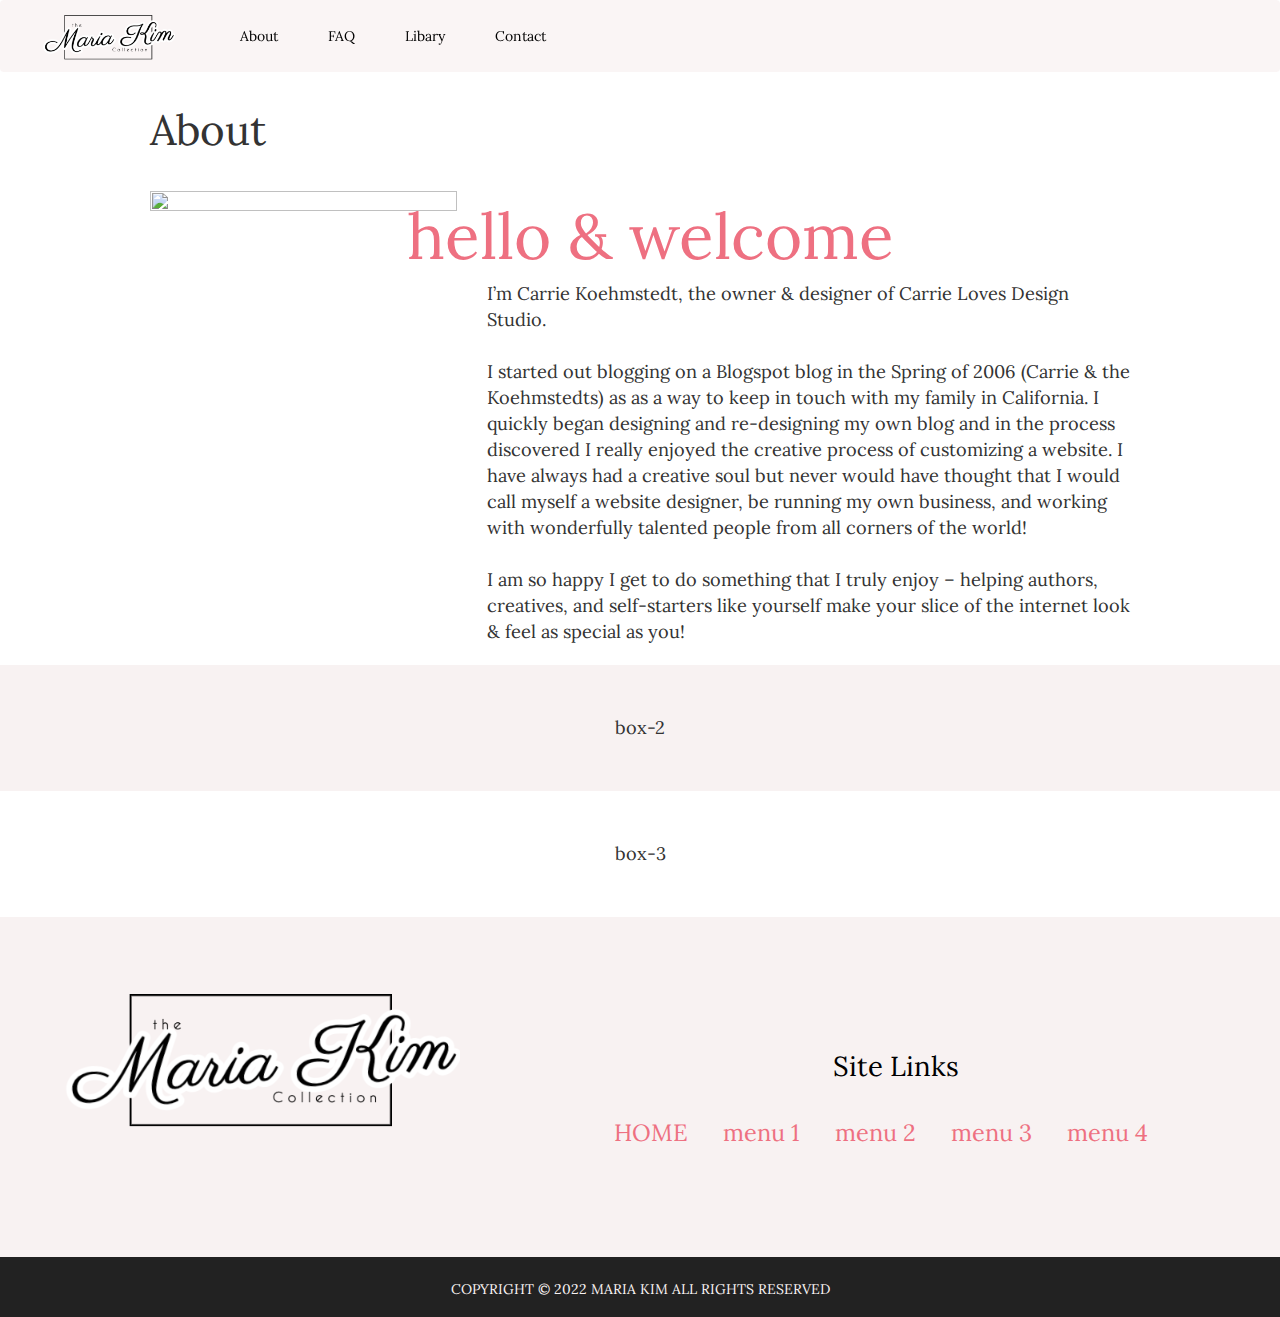
==== about.html @ f9d5ee25 "25 feb" ====
<!DOCTYPE html>
<html lang="en">
 <head>
   <link rel="stylesheet" href="style.css" />
   <meta charset="UTF-8" />
   <meta http-equiv="X-UA-Compatible" content="IE=edge" />
   <meta name="viewport" content="width=device-width, initial-scale=1.0" />
   <script
     type="module"
     src="https://unpkg.com/ionicons@5.5.2/dist/ionicons/ionicons.esm.js"
   ></script>
   <script
     nomodule
     src="https://unpkg.com/ionicons@5.5.2/dist/ionicons/ionicons.js"
   ></script>
   <link rel="preconnect" href="https://fonts.googleapis.com" />
   <link rel="preconnect" href="https://fonts.gstatic.com" crossorigin />
   <link
     href="https://fonts.googleapis.com/css2?family=Lora&family=Sacramento&family=Architects+Daughter&display=swap"
     rel="stylesheet"
   />
   <link
     rel="stylesheet"
     href="https://maxcdn.bootstrapcdn.com/bootstrap/3.4.1/css/bootstrap.min.css"
   />
   <script src="https://ajax.googleapis.com/ajax/libs/jquery/3.5.1/jquery.min.js"></script>
   <script src="https://maxcdn.bootstrapcdn.com/bootstrap/3.4.1/js/bootstrap.min.js"></script>
   <title>Document</title>
 </head>
 <body>
   <!-- Navigation Bar -->
   <nav class="nav">
     <ul class="navbar">
       <a href="index.html">
         <!-- span : div랑 같은 역할, 한줄에 적용(inline) -->
         <span class="logo">
           <img src="images/mariaKim.png" />
         </span>
       </a>
       <li class="nav-item"><a href="about.html">About</a></li>
       <li class="nav-item"><a href="faq.html">FAQ</a></li>
       <li class="nav-item"><a href="">Libary</a></li>
       <li class="nav-item"><a href="contact.html">Contact</a></li>
       <ul class="nav-icons">
         <li>
           <a href="https://www.facebook.com/" target="_blank"
             ><ion-icon name="logo-facebook"></ion-icon
           ></a>
         </li>
         <li>
           <a href="https://www.instagram.com/?hl=ko" target="_blank"
             ><ion-icon name="logo-instagram"></ion-icon
           ></a>
         </li>
         <li>
           <a href="https://twitter.com/explore" target="_blank"
             ><ion-icon name="logo-twitter"></ion-icon
           ></a>
         </li>
       </ul>
     </ul>
   </nav>
   <div class="contents">
     <div class="page-title">About</div>
     <div class="box-1">
         <div class="row">
             <div class="col-md-4">
                 <img src="https://www.carrieloves.com/wp-content/uploads/2021/05/carrie-loves-about-2021-web-1.jpg" class="profile-img"/>
             </div>
             <div class="col-md-8">
                 <div class="box-1-title">hello & welcome</div>
                 I’m Carrie Koehmstedt, the owner & designer of Carrie Loves Design Studio.
                 <br>
                 <br>
                 I started out blogging on a Blogspot blog in the Spring of 2006 (Carrie & the Koehmstedts) as as a way to keep in touch with my family in California. I quickly began designing and re-designing my own blog and in the process discovered I really enjoyed the creative process of customizing a website. I have always had a creative soul but never would have thought that I would call myself a website designer, be running my own business, and working with wonderfully talented people from all corners of the world!
                 <br>
                 <br>
                 I am so happy I get to do something that I truly enjoy – helping authors, creatives, and self-starters like yourself make your slice of the internet look & feel as special as you!             </div>
         </div>
     </div>
     <div class="box-2">box-2</div>
     <div class="box-3">box-3</div>
   </div>
   <footer>
     <div class="footer">
       <div class="footer-top">
         <div class="footer-box-left">
           <img src="images/mariaKim.png" />
         </div>
         <div class="footer-box-right">
           <div class="footer-box-subtitle">
             <div>Site Links</div>
             <a href="">HOME</a>
             <a href="">menu 1</a>
             <a href="">menu 2</a>
             <a href="">menu 3</a>
             <a href="">menu 4</a>
           </div>
         </div>
       </div>
       <div class="footer-bottom">
         <div>COPYRIGHT © 2022 MARIA KIM ALL RIGHTS RESERVED</div>
       </div>
     </div>
   </footer>
 </body>
</html>
---- style.css ----
body {
    margin: 0;
    font-family: "Lora", serif !important; /* 여러 css가 겹쳤을 때, 마지막에 적용하기 위한 역할 */
}

.nav {
    position: fixed; /* 스크롤을 내려도 navbar  상단에 고정 */
    width: 100%;
    top: 0;
    left: 0;
    /*겹친 요소*/
    z-index: 1;
}

.navbar {
    list-style: none;
    background-color: #f8f2f2bb;
    /* 00-ff */
    flex-direction: row;
    display: flex;
    margin: 0;
}

.nav-item{
    /* 상화좌우 여백 (padding-top 상 여백)*/
    padding: 25px;
}

.nav-item a {
    /* nav-item 클래스 아래의 a 요소 */
    text-decoration: none;
    color: black;
}

.nav-item a:hover {
    text-decoration: none;
    color: #ee7081;
}

.logo {
    display: flex;
    height: 50px;
    margin: 10px 40px 10px 0px; /* 위, 오른쪽, 아래, 왼쪽 */
}

.logo img {
    /* 일정한 사이즈 span(.logo) 안에 이미지 잘리지 않고 넣기 */
    width: 100%;
    height: 100%;
    object-fit: cover;
}

.nav-icons {
    list-style: none;
    right: 0;
    position: absolute;
    padding-top: 25px;
    padding-right: 21px;
}

.nav-icons li {
    float: left; /* 가로(수평 배열 */
    padding-right: 25px;
}

.nav-icons li:hover {
    /* 마우스를 올려놨을 때 */
    font-size: 1.2em;
}

.nav-icons li a {
    text-decoration: none;
    color: black;
}

.footer {
    bottom: 0;
    width: 100;
    height: 400px;
}

.footer-top {
    background-color: #f8f2f2;
    height: 85%;
}

.footer-box-left {
    width: 40%;
    height: 100%;
    float: left;
}

.footer-box-left img{
    width: 400px;
    margin-top: 65px;
    margin-left: 60px;
}

.footer-box-right {
    width: 60%;
    height: 100%;
    float: right;
    text-align: center;
}

.footer-box-subtitle {
    padding-top: 130px;
}

.footer-box-right div {
    color: black;
    font-size: 1.4em;
    padding-bottom: 30px;
}

.footer-box-right a {
    color: #ee7081;
    font-size: 1.2em;
    text-decoration: none; /* a 링크 밑줄 없애기 */
    padding-right: 30px;
}

.footer-box-right a:hover {
    color: #eb3d54;
}

.footer-bottom {
    background-color: #222222;
    height: 15%;
    color: #f8f2f2;
    text-align: center;
}

.footer-bottom div {
    padding-top: 22px;
}

.contents {
    min-height: 800px;
    margin-top: 70px;
    text-align: center;
}

.main-banner {
    width: 100%;
    height: 500px;
    background: url(images/main.jpg) no-repeat 50% 50% / cover;
    text-align: center;
    padding-top: 300px;
}

.main-banner b {
    font-size: 3em;
    font-family: "Sacramento", cursive !important;
}

.main-banner p {
    font-size: 1.5em;
    font-family: "Architects Daughter", cursive !important;
}

.first-box {
    height: 600px;
    background-color: #f8f2f2;
}

.second-box {
    height: 600px;
}

/* about.html */
.page-title {
    font-size: 3em;
    padding: 30px 150px;
    text-align: left;
}

.box-1 {
    padding: 0px 150px 20px 150px;
    text-align: left;
    font-size: 1.3em;
}

.profile-img{
    /* 일정한 크기의 div안에 이미지 잘리면서 복차게 */
    width: 100%;
    height: 100%;
    object-fit: cover;
}

.box-1-title {
    color: #ee7081;
    font-size: 3.5em;
    /*그림 텍스트가 곂쳐지게*/
    margin-left: -80px;
}

.box-2 {
    background-color: #f8f2f2;
    padding: 50px 150px;
    font-size: 1.3em;
}

.box-3 {
    padding: 50px 150px;
    font-size: 1.3em;
}
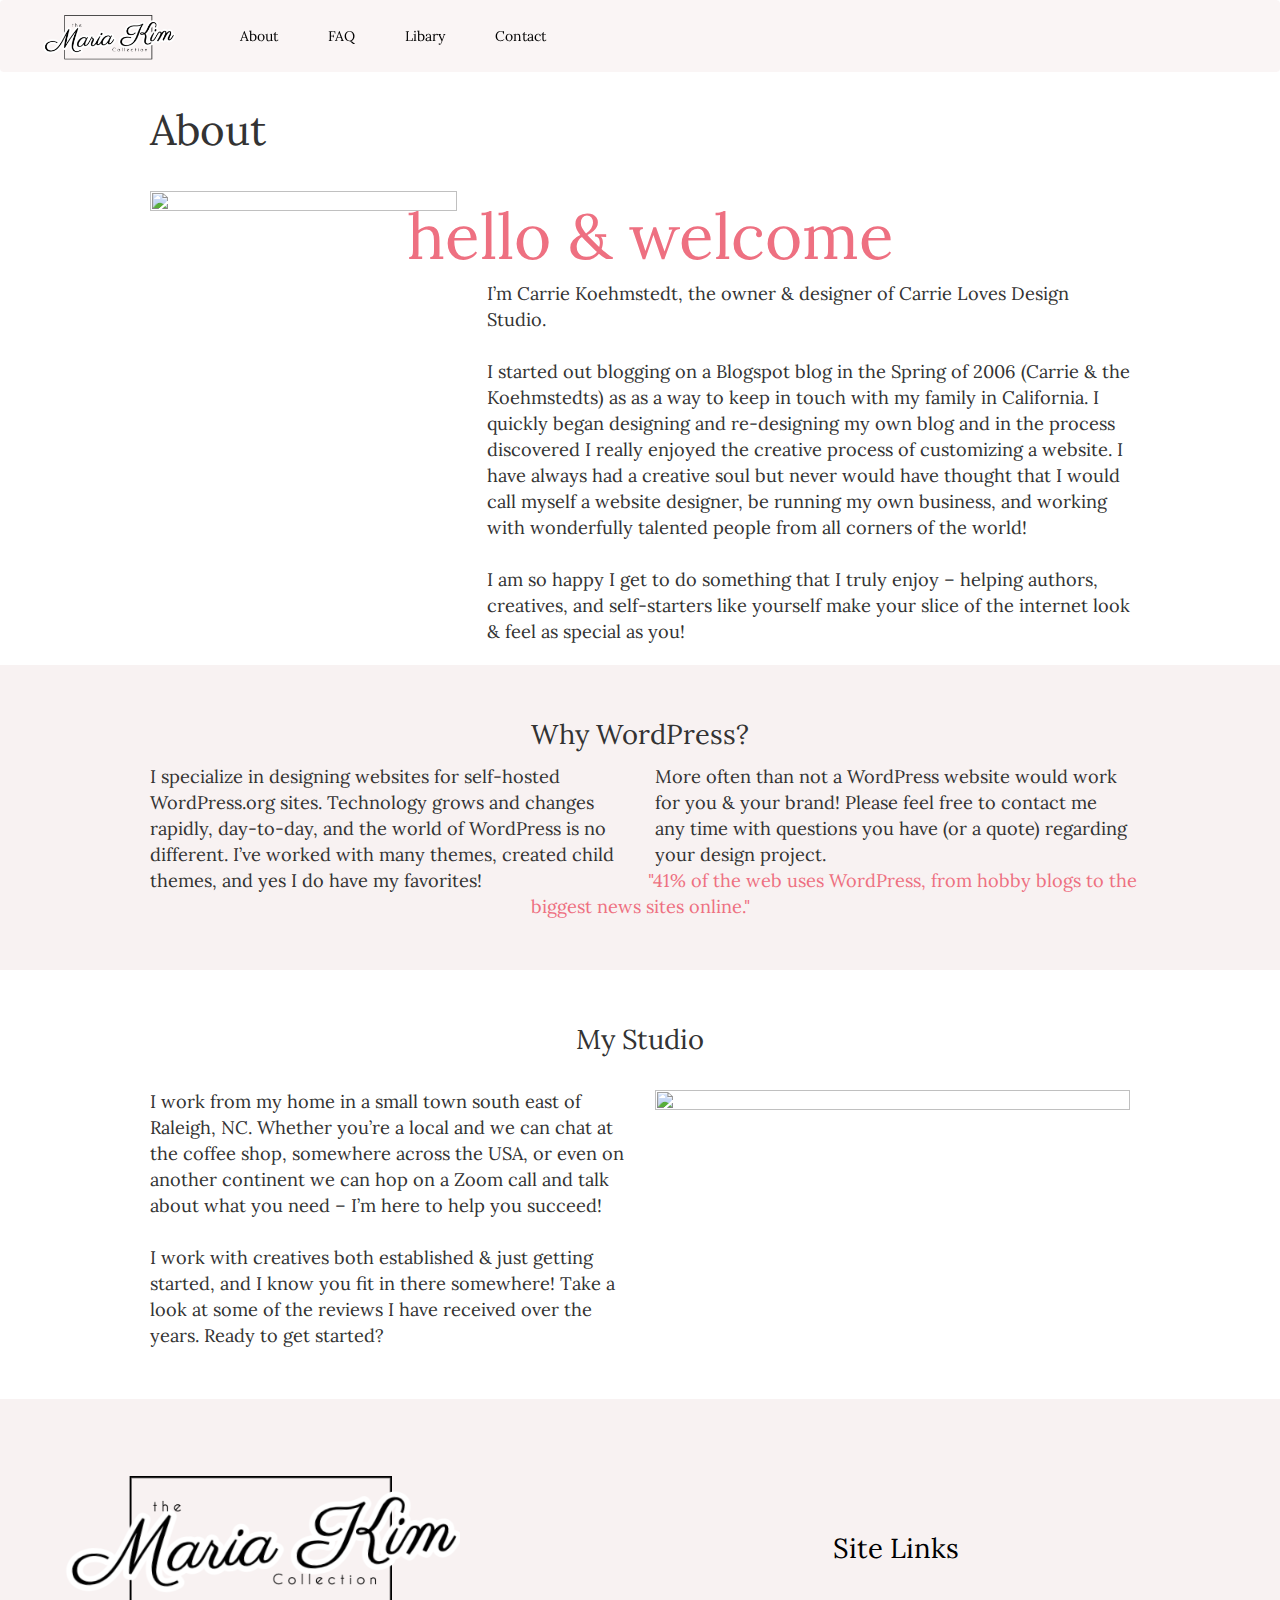
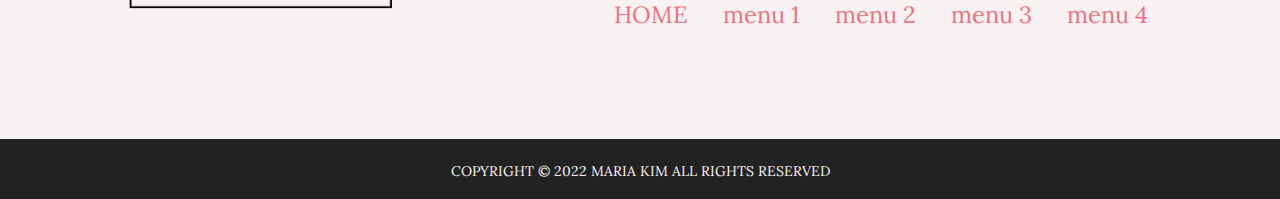
==== commit 2d6f52da: "Add FAQ layout" ====
--- a/about.html
+++ b/about.html
@@ -78,8 +78,28 @@
                  I am so happy I get to do something that I truly enjoy – helping authors, creatives, and self-starters like yourself make your slice of the internet look & feel as special as you!             </div>
          </div>
      </div>
-     <div class="box-2">box-2</div>
-     <div class="box-3">box-3</div>
+     <div class="box-2">
+       <div class="box-2-subtitle">Why WordPress?</div>
+       <div class="row">
+         <div class="col-md-6">I specialize in designing websites for self-hosted WordPress.org sites. Technology grows and changes rapidly, day-to-day, and the world of WordPress is no different. I’ve worked with many themes, created child themes, and yes I do have my favorites!        </div>
+         <div class="col-md-6">More often than not a WordPress website would work for you & your brand!  Please feel free to contact me any time with questions you have (or a quote) regarding your design project.</div>
+         <div class="box-2-bottom">"41% of the web uses WordPress, from hobby blogs to the biggest news sites online."</div>
+        </div>
+     </div>
+     <div class="box-3">
+       <div class="box-3-subtitle">My Studio</div>
+       <div class="row">
+        <div class="col-md-6" style="text-align: left">
+          I work from my home in a small town south east of Raleigh, NC. Whether you’re a local and we can chat at the coffee shop, somewhere across the USA, or even on another continent we can hop on a Zoom call and talk about what you need – I’m here to help you succeed!
+          <br>
+          <br>
+          I work with creatives both established & just getting started, and I know you fit in there somewhere! Take a look at some of the reviews I have received over the years. Ready to get started?
+        </div>
+        <div class="col-md-6">
+          <img src="https://www.carrieloves.com/wp-content/uploads/2021/05/carrie-loves-about-studio-web.jpg" class="profile-img"/>
+        </div>
+      </div>
+     </div>
    </div>
    <footer>
      <div class="footer">
--- a/style.css
+++ b/style.css
@@ -199,9 +199,34 @@
     background-color: #f8f2f2;
     padding: 50px 150px;
     font-size: 1.3em;
+    text-align: left;
+}
+
+.box-2-subtitle {
+    font-size: 1.5em;
+    padding-bottom: 10px;
+    text-align: center;
+}
+
+.box-2-bottom {
+    color: #ee7081;
+    padding-top: 30px;
+    text-align: center;
 }
 
 .box-3 {
     padding: 50px 150px;
     font-size: 1.3em;
+}
+
+.box-3-subtitle {
+    font-size: 1.5em;
+    padding-bottom: 30px;
+    text-align: center;
+}
+
+/* faq.html */
+.faq-box {
+    padding: 0px 150px 20px 150px;
+    text-align: left;
 }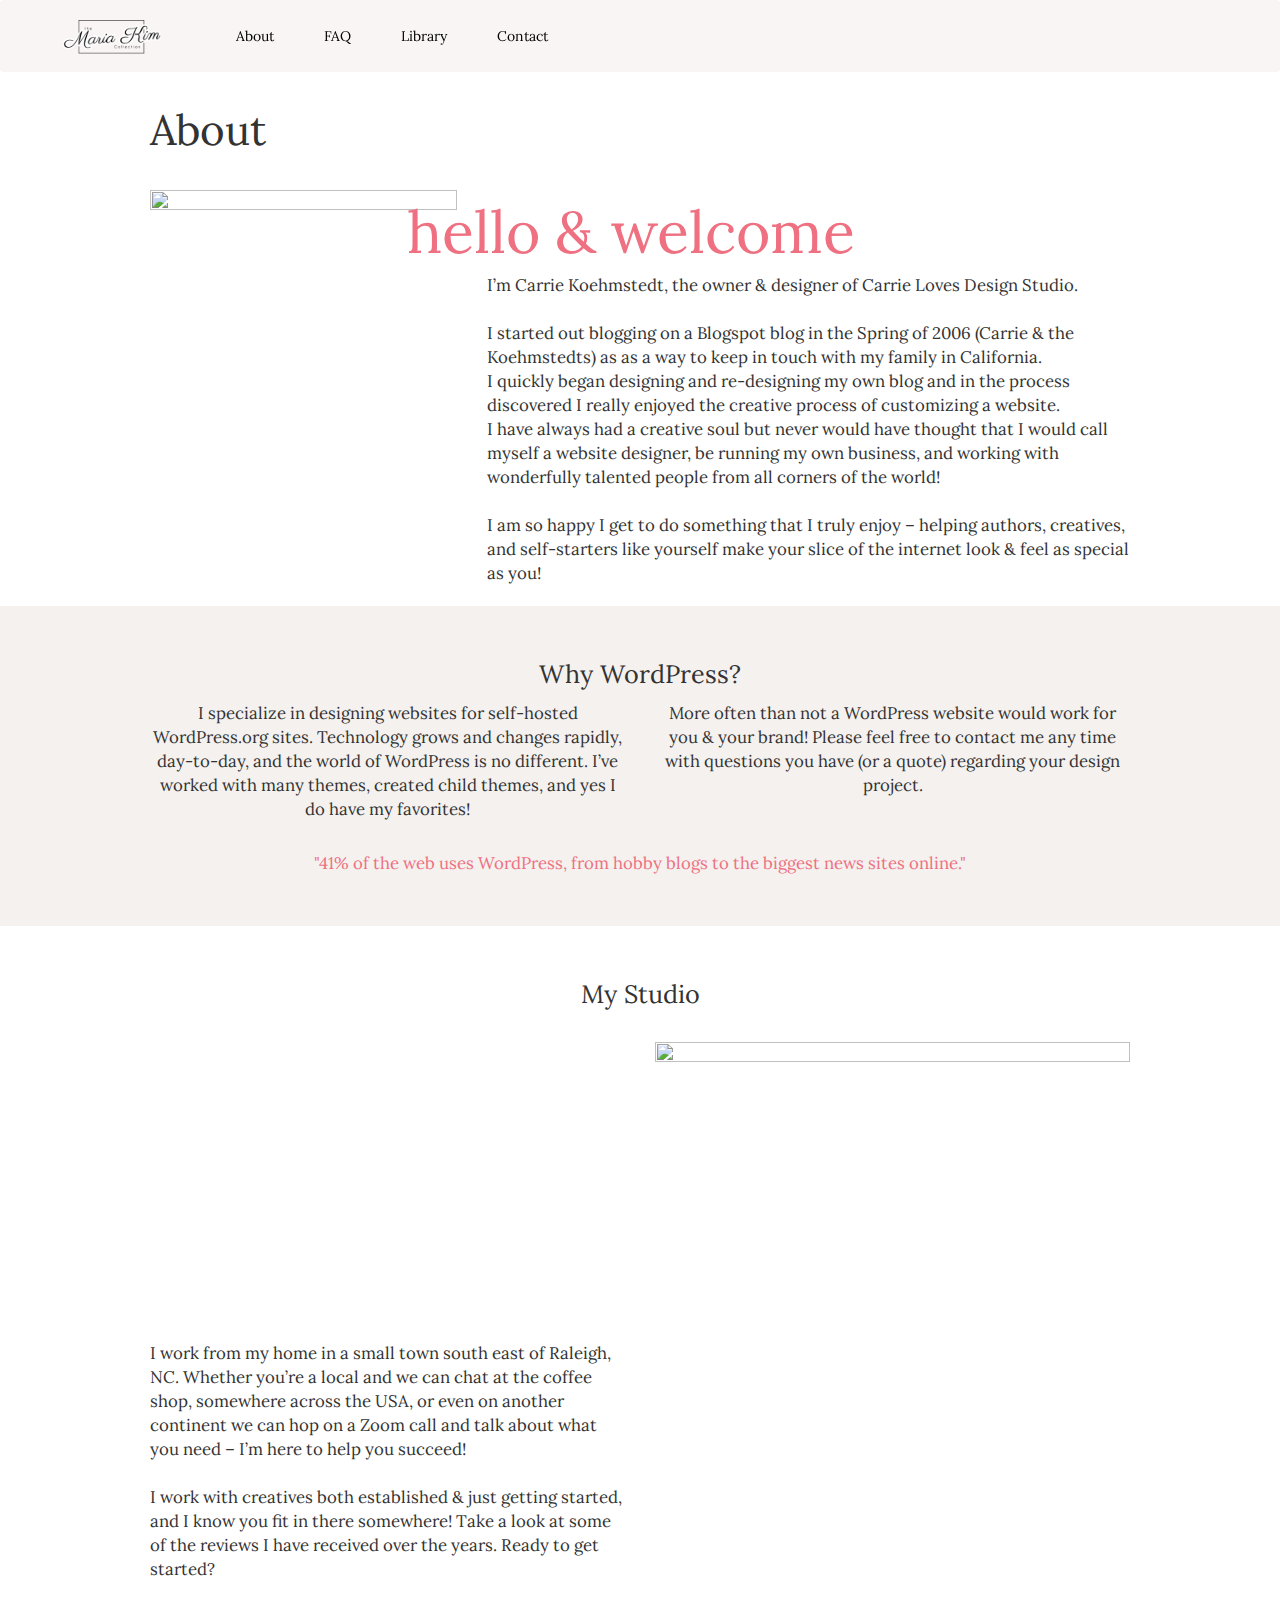
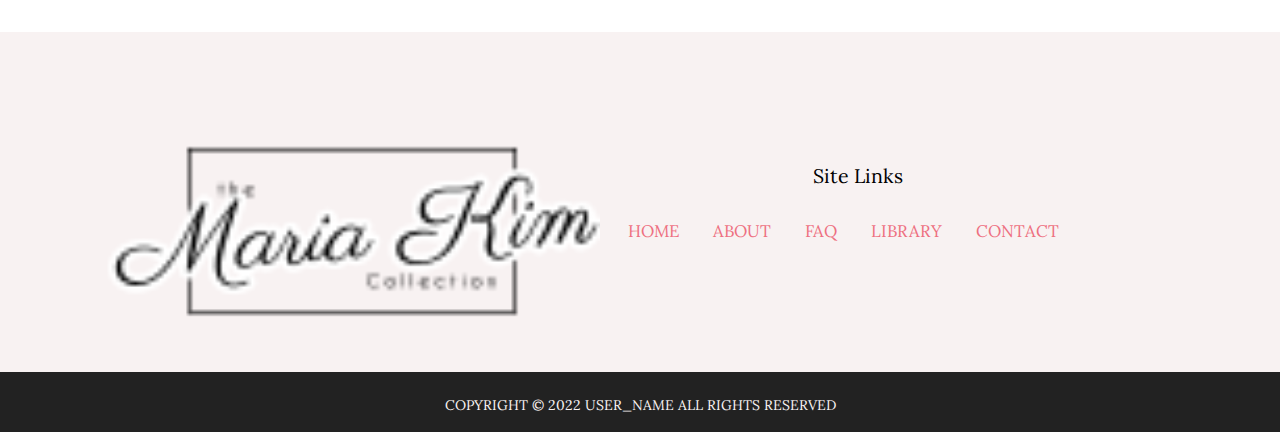
==== commit 29f1dc5f: "modify project codes" ====
--- a/about.html
+++ b/about.html
@@ -1,127 +1,178 @@
 <!DOCTYPE html>
 <html lang="en">
- <head>
-   <link rel="stylesheet" href="style.css" />
-   <meta charset="UTF-8" />
-   <meta http-equiv="X-UA-Compatible" content="IE=edge" />
-   <meta name="viewport" content="width=device-width, initial-scale=1.0" />
-   <script
-     type="module"
-     src="https://unpkg.com/ionicons@5.5.2/dist/ionicons/ionicons.esm.js"
-   ></script>
-   <script
-     nomodule
-     src="https://unpkg.com/ionicons@5.5.2/dist/ionicons/ionicons.js"
-   ></script>
-   <link rel="preconnect" href="https://fonts.googleapis.com" />
-   <link rel="preconnect" href="https://fonts.gstatic.com" crossorigin />
-   <link
-     href="https://fonts.googleapis.com/css2?family=Lora&family=Sacramento&family=Architects+Daughter&display=swap"
-     rel="stylesheet"
-   />
-   <link
-     rel="stylesheet"
-     href="https://maxcdn.bootstrapcdn.com/bootstrap/3.4.1/css/bootstrap.min.css"
-   />
-   <script src="https://ajax.googleapis.com/ajax/libs/jquery/3.5.1/jquery.min.js"></script>
-   <script src="https://maxcdn.bootstrapcdn.com/bootstrap/3.4.1/js/bootstrap.min.js"></script>
-   <title>Document</title>
- </head>
- <body>
-   <!-- Navigation Bar -->
-   <nav class="nav">
-     <ul class="navbar">
-       <a href="index.html">
-         <!-- span : div랑 같은 역할, 한줄에 적용(inline) -->
-         <span class="logo">
-           <img src="images/mariaKim.png" />
-         </span>
-       </a>
-       <li class="nav-item"><a href="about.html">About</a></li>
-       <li class="nav-item"><a href="faq.html">FAQ</a></li>
-       <li class="nav-item"><a href="">Libary</a></li>
-       <li class="nav-item"><a href="contact.html">Contact</a></li>
-       <ul class="nav-icons">
-         <li>
-           <a href="https://www.facebook.com/" target="_blank"
-             ><ion-icon name="logo-facebook"></ion-icon
-           ></a>
-         </li>
-         <li>
-           <a href="https://www.instagram.com/?hl=ko" target="_blank"
-             ><ion-icon name="logo-instagram"></ion-icon
-           ></a>
-         </li>
-         <li>
-           <a href="https://twitter.com/explore" target="_blank"
-             ><ion-icon name="logo-twitter"></ion-icon
-           ></a>
-         </li>
-       </ul>
-     </ul>
-   </nav>
-   <div class="contents">
-     <div class="page-title">About</div>
-     <div class="box-1">
-         <div class="row">
-             <div class="col-md-4">
-                 <img src="https://www.carrieloves.com/wp-content/uploads/2021/05/carrie-loves-about-2021-web-1.jpg" class="profile-img"/>
-             </div>
-             <div class="col-md-8">
-                 <div class="box-1-title">hello & welcome</div>
-                 I’m Carrie Koehmstedt, the owner & designer of Carrie Loves Design Studio.
-                 <br>
-                 <br>
-                 I started out blogging on a Blogspot blog in the Spring of 2006 (Carrie & the Koehmstedts) as as a way to keep in touch with my family in California. I quickly began designing and re-designing my own blog and in the process discovered I really enjoyed the creative process of customizing a website. I have always had a creative soul but never would have thought that I would call myself a website designer, be running my own business, and working with wonderfully talented people from all corners of the world!
-                 <br>
-                 <br>
-                 I am so happy I get to do something that I truly enjoy – helping authors, creatives, and self-starters like yourself make your slice of the internet look & feel as special as you!             </div>
-         </div>
-     </div>
-     <div class="box-2">
-       <div class="box-2-subtitle">Why WordPress?</div>
-       <div class="row">
-         <div class="col-md-6">I specialize in designing websites for self-hosted WordPress.org sites. Technology grows and changes rapidly, day-to-day, and the world of WordPress is no different. I’ve worked with many themes, created child themes, and yes I do have my favorites!        </div>
-         <div class="col-md-6">More often than not a WordPress website would work for you & your brand!  Please feel free to contact me any time with questions you have (or a quote) regarding your design project.</div>
-         <div class="box-2-bottom">"41% of the web uses WordPress, from hobby blogs to the biggest news sites online."</div>
-        </div>
-     </div>
-     <div class="box-3">
-       <div class="box-3-subtitle">My Studio</div>
-       <div class="row">
-        <div class="col-md-6" style="text-align: left">
-          I work from my home in a small town south east of Raleigh, NC. Whether you’re a local and we can chat at the coffee shop, somewhere across the USA, or even on another continent we can hop on a Zoom call and talk about what you need – I’m here to help you succeed!
-          <br>
-          <br>
-          I work with creatives both established & just getting started, and I know you fit in there somewhere! Take a look at some of the reviews I have received over the years. Ready to get started?
-        </div>
-        <div class="col-md-6">
-          <img src="https://www.carrieloves.com/wp-content/uploads/2021/05/carrie-loves-about-studio-web.jpg" class="profile-img"/>
+  <head>
+    <meta charset="UTF-8" />
+    <meta http-equiv="X-UA-Compatible" content="IE=edge" />
+    <meta name="viewport" content="width=device-width, initial-scale=1.0" />
+    <link rel="stylesheet" href="style.css" />
+    <link rel="preconnect" href="https://fonts.googleapis.com" />
+    <link rel="preconnect" href="https://fonts.gstatic.com" crossorigin />
+    <link
+      href="https://fonts.googleapis.com/css2?family=Lora&family=Sacramento&family=Architects+Daughter&display=swap"
+      rel="stylesheet"
+    />
+    <script
+      type="module"
+      src="https://unpkg.com/ionicons@5.5.2/dist/ionicons/ionicons.esm.js"
+    ></script>
+    <script
+      nomodule
+      src="https://unpkg.com/ionicons@5.5.2/dist/ionicons/ionicons.js"
+    ></script>
+    <link
+      rel="stylesheet"
+      href="https://maxcdn.bootstrapcdn.com/bootstrap/3.4.1/css/bootstrap.min.css"
+    />
+    <script src="https://ajax.googleapis.com/ajax/libs/jquery/3.5.1/jquery.min.js"></script>
+    <script src="https://maxcdn.bootstrapcdn.com/bootstrap/3.4.1/js/bootstrap.min.js"></script>
+    <title>USER_NAME</title>
+  </head>
+  <body>
+    <!-- navigation bar -->
+    <nav class="nav">
+      <ul class="navbar">
+        <a href="index.html">
+          <span class="logo">
+            <img class="logo-img" src="images/logo.png" /> </span
+        ></a>
+        <li class="nav-item"><a href="about.html">About</a></li>
+        <li class="nav-item"><a href="faq.html">FAQ</a></li>
+        <li class="nav-item"><a href="library.html">Library</a></li>
+        <li class="nav-item"><a href="contact.html">Contact</a></li>
+        <ul class="nav-icons">
+          <li class="menu-dropdown">
+            <div class="btn-group">
+              <button
+                class="btn btn-link dropdown-toggle"
+                data-toggle="dropdown"
+                style="color: black"
+              >
+                <ion-icon
+                  name="menu-outline"
+                  style="font-size: 1.3em"
+                ></ion-icon>
+              </button>
+              <ul class="dropdown-menu" role="menu">
+                <li><a href="about.html">About</a></li>
+                <li><a href="faq.html">FAQ</a></li>
+                <li><a href="library.html">Library</a></li>
+                <li><a href="contact.html">Contact</a></li>
+              </ul>
+            </div>
+          </li>
+          <li>
+            <a href="https://www.instagram.com/?hl=ko" target="_blank"
+              ><ion-icon name="logo-instagram"
+            /></a>
+          </li>
+          <li>
+            <a href="https://www.facebook.com/" target="_blank"
+              ><ion-icon name="logo-facebook"
+            /></a>
+          </li>
+          <li>
+            <a href="https://twitter.com/explore" target="_blank"
+              ><ion-icon name="logo-twitter"
+            /></a>
+          </li>
+        </ul>
+      </ul>
+    </nav>
+    <!-- main contents -->
+    <div id="contents">
+      <div class="page-title">About</div>
+      <div class="box-1">
+        <div class="row">
+          <div class="col-md-4">
+            <img
+              src="https://www.carrieloves.com/wp-content/uploads/2021/05/carrie-loves-about-2021-web-1.jpg"
+              class="profile-img"
+            />
+          </div>
+          <div class="col-md-8">
+            <div class="box-1-title">hello & welcome</div>
+            I’m Carrie Koehmstedt, the owner & designer of Carrie Loves Design
+            Studio. <br /><br />I started out blogging on a Blogspot blog in the
+            Spring of 2006 (Carrie & the Koehmstedts) as as a way to keep in
+            touch with my family in California. <br />I quickly began designing
+            and re-designing my own blog and in the process discovered I really
+            enjoyed the creative process of customizing a website. <br />I have
+            always had a creative soul but never would have thought that I would
+            call myself a website designer, be running my own business, and
+            working with wonderfully talented people from all corners of the
+            world!<br /><br />
+            I am so happy I get to do something that I truly enjoy – helping
+            authors, creatives, and self-starters like yourself make your slice
+            of the internet look & feel as special as you!
+          </div>
         </div>
       </div>
-     </div>
-   </div>
-   <footer>
-     <div class="footer">
-       <div class="footer-top">
-         <div class="footer-box-left">
-           <img src="images/mariaKim.png" />
-         </div>
-         <div class="footer-box-right">
-           <div class="footer-box-subtitle">
-             <div>Site Links</div>
-             <a href="">HOME</a>
-             <a href="">menu 1</a>
-             <a href="">menu 2</a>
-             <a href="">menu 3</a>
-             <a href="">menu 4</a>
-           </div>
-         </div>
-       </div>
-       <div class="footer-bottom">
-         <div>COPYRIGHT © 2022 MARIA KIM ALL RIGHTS RESERVED</div>
-       </div>
-     </div>
-   </footer>
- </body>
+      <div class="box-2">
+        <div class="box-2-subtitle">Why WordPress?</div>
+        <div class="row">
+          <div class="col-md-6">
+            I specialize in designing websites for self-hosted WordPress.org
+            sites. Technology grows and changes rapidly, day-to-day, and the
+            world of WordPress is no different. I’ve worked with many themes,
+            created child themes, and yes I do have my favorites!
+          </div>
+          <div class="col-md-6">
+            More often than not a WordPress website would work for you & your
+            brand! Please feel free to contact me any time with questions you
+            have (or a quote) regarding your design project.
+          </div>
+        </div>
+        <div style="padding-top: 30px; color: #ee7081">
+          "41% of the web uses WordPress, from hobby blogs to the biggest news
+          sites online."
+        </div>
+      </div>
+      <div class="box-3">
+        <div class="box-3-subtitle">My Studio</div>
+        <div class="row">
+          <div class="col-md-6" style="text-align: left; padding-top: 300px">
+            I work from my home in a small town south east of Raleigh, NC.
+            Whether you’re a local and we can chat at the coffee shop, somewhere
+            across the USA, or even on another continent we can hop on a Zoom
+            call and talk about what you need – I’m here to help you succeed!
+            <br /><br />
+            I work with creatives both established & just getting started, and I
+            know you fit in there somewhere! Take a look at some of the reviews
+            I have received over the years. Ready to get started?
+          </div>
+          <div class="col-md-6">
+            <img
+              src="https://www.carrieloves.com/wp-content/uploads/2021/05/carrie-loves-about-studio-web.jpg"
+              class="profile-img"
+            />
+          </div>
+        </div>
+      </div>
+    </div>
+    <!-- footer -->
+    <footer>
+      <div class="footer">
+        <div class="footer-top">
+          <div class="row">
+            <div class="col-md-4">
+              <div class="footer-box-left"><img src="images/logo.png" /></div>
+            </div>
+            <div class="col-md-8">
+              <div class="footer-box-right">
+                <div>Site Links</div>
+                <a href="index.html">HOME</a>
+                <a href="about.html">ABOUT</a>
+                <a href="faq.html">FAQ</a>
+                <a href="library.html">LIBRARY</a>
+                <a href="contact.html">CONTACT</a>
+              </div>
+            </div>
+          </div>
+        </div>
+        <div class="footer-bottom">
+          COPYRIGHT © 2022 USER_NAME ALL RIGHTS RESERVED
+        </div>
+      </div>
+    </footer>
+  </body>
 </html>
--- a/style.css
+++ b/style.css
@@ -1,232 +1,262 @@
 body {
-    margin: 0;
-    font-family: "Lora", serif !important; /* 여러 css가 겹쳤을 때, 마지막에 적용하기 위한 역할 */
-}
-
+  margin: 0;
+  font-family: "Lora", serif !important;
+  /* 여러 css가 겹쳤을 때, 마지막에 적용하기 위한 역할 (!important) */
+}
+
+/* navbar */
 .nav {
-    position: fixed; /* 스크롤을 내려도 navbar  상단에 고정 */
-    width: 100%;
-    top: 0;
-    left: 0;
-    /*겹친 요소*/
-    z-index: 1;
+  /* 스크롤을 내려도 navbar 상단에 고정 */
+  position: fixed;
+  width: 100%;
+  top: 0;
+  left: 0;
+  /* 겹치는 요소들의 순서 결정 */
+  z-index: 1;
 }
 
 .navbar {
-    list-style: none;
-    background-color: #f8f2f2bb;
-    /* 00-ff */
-    flex-direction: row;
-    display: flex;
-    margin: 0;
-}
-
-.nav-item{
-    /* 상화좌우 여백 (padding-top 상 여백)*/
-    padding: 25px;
+  list-style: none;
+  flex-direction: row;
+  display: flex;
+  background-color: #f8f2f2bb;
+}
+
+.nav-item {
+  /* 상하좌우 여백 */
+  font-size: 1em;
+  padding: 25px;
 }
 
 .nav-item a {
-    /* nav-item 클래스 아래의 a 요소 */
-    text-decoration: none;
-    color: black;
+  /* nav-item 클래스 아래의 a 요소 */
+  text-align: center;
+  text-decoration: none;
+  color: black;
 }
 
 .nav-item a:hover {
-    text-decoration: none;
-    color: #ee7081;
+  text-decoration: none;
+  color: #ee7081;
 }
 
 .logo {
-    display: flex;
-    height: 50px;
-    margin: 10px 40px 10px 0px; /* 위, 오른쪽, 아래, 왼쪽 */
-}
-
-.logo img {
-    /* 일정한 사이즈 span(.logo) 안에 이미지 잘리지 않고 넣기 */
-    width: 100%;
-    height: 100%;
-    object-fit: cover;
+  height: 50px;
+  margin: 10px 50px 10px 20px; /* 위, 오른쪽, 아래, 왼쪽 */
+  display: flex;
+  justify-content: center;
+  align-items: center;
+  cursor: pointer;
+}
+
+.logo-img {
+  /* 일정한 사이즈 span(.logo) 안에 이미지 잘리자않고 넣기 */
+  width: 100%;
+  height: 100%;
+  object-fit: cover;
 }
 
 .nav-icons {
-    list-style: none;
-    right: 0;
-    position: absolute;
-    padding-top: 25px;
-    padding-right: 21px;
+  list-style: none;
+  right: 0;
+  position: absolute;
+  padding-top: 25px;
+  padding-right: 20px;
 }
 
 .nav-icons li {
-    float: left; /* 가로(수평 배열 */
-    padding-right: 25px;
-}
-
-.nav-icons li:hover {
-    /* 마우스를 올려놨을 때 */
-    font-size: 1.2em;
+  cursor: pointer;
+  font-size: 1.3em;
+  padding-right: 25px;
+  float: left; /* 가로(수평)로 배열 */
 }
 
 .nav-icons li a {
-    text-decoration: none;
-    color: black;
-}
+  text-align: center;
+  text-decoration: none;
+  color: inherit;
+  cursor: pointer;
+}
+
+.menu-dropdown {
+  display: none;
+}
+
+/* footer */
 
 .footer {
-    bottom: 0;
-    width: 100;
-    height: 400px;
+  left: 0;
+  bottom: 0;
+  width: 100%;
+  height: 400px;
 }
 
 .footer-top {
-    background-color: #f8f2f2;
-    height: 85%;
+  height: 85%;
+  color: #ee7081;
+  background-color: #f8f2f2;
 }
 
 .footer-box-left {
-    width: 40%;
-    height: 100%;
-    float: left;
-}
-
-.footer-box-left img{
-    width: 400px;
-    margin-top: 65px;
-    margin-left: 60px;
+  text-align: center;
+}
+
+.footer-box-left img {
+  width: 500px;
+  margin-top: 70px;
+  margin-left: 100px;
 }
 
 .footer-box-right {
-    width: 60%;
-    height: 100%;
-    float: right;
-    text-align: center;
-}
-
-.footer-box-subtitle {
-    padding-top: 130px;
+  padding-top: 130px;
+  list-style-type: none;
+  text-align: center;
 }
 
 .footer-box-right div {
-    color: black;
-    font-size: 1.4em;
-    padding-bottom: 30px;
+  color: black;
+  padding-bottom: 30px;
+  font-size: 1.4em;
 }
 
 .footer-box-right a {
-    color: #ee7081;
-    font-size: 1.2em;
-    text-decoration: none; /* a 링크 밑줄 없애기 */
-    padding-right: 30px;
+  text-decoration: none;
+  font-size: 1.2em;
+  color: #ee7081;
+  cursor: pointer;
+  padding-right: 30px;
 }
 
 .footer-box-right a:hover {
-    color: #eb3d54;
+  text-decoration: none;
+  color: #e72b44;
 }
 
 .footer-bottom {
-    background-color: #222222;
-    height: 15%;
-    color: #f8f2f2;
-    text-align: center;
-}
-
-.footer-bottom div {
-    padding-top: 22px;
-}
-
-.contents {
-    min-height: 800px;
-    margin-top: 70px;
-    text-align: center;
-}
-
-.main-banner {
-    width: 100%;
-    height: 500px;
-    background: url(images/main.jpg) no-repeat 50% 50% / cover;
-    text-align: center;
-    padding-top: 300px;
-}
-
-.main-banner b {
-    font-size: 3em;
-    font-family: "Sacramento", cursive !important;
-}
-
-.main-banner p {
-    font-size: 1.5em;
-    font-family: "Architects Daughter", cursive !important;
+  height: 15%;
+  background-color: #222222;
+  text-align: center;
+  color: #f8f2f2;
+  padding-top: 23px;
+}
+
+/* contents */
+
+.main-img {
+  width: 100%;
+  height: 500px;
+  background: url(images/main.jpg) no-repeat 50% 50% / cover;
+  /* 반복되지 않기 위해 no-repeat, 포지션은 50에 50, 사이즈는 cover => 적절하게 이미지 넣기 */
+  text-align: center;
+  padding-top: 200px; /* 글자 내리기 */
+  font-family: "Parisienne", cursive !important;
+}
+
+.main-img b {
+  font-size: 3em;
+  font-family: "Sacramento", cursive !important;
+}
+
+.main-img p {
+  font-family: "Architects Daughter", cursive !important;
+  margin-top: 10px;
+  font-size: 1.5em;
 }
 
 .first-box {
-    height: 600px;
-    background-color: #f8f2f2;
+  height: 600px;
+  background-color: #f8f2f2;
 }
 
 .second-box {
-    height: 600px;
+  height: 600px;
+}
+
+#contents {
+  min-height: 800px;
+  margin-top: 70px;
+  /* 내부 요소 가운데 정렬 */
+  text-align: center;
+}
+
+.page-title {
+  font-size: 3em;
+  padding: 30px 150px;
+  text-align: left;
 }
 
 /* about.html */
-.page-title {
-    font-size: 3em;
-    padding: 30px 150px;
-    text-align: left;
-}
-
 .box-1 {
-    padding: 0px 150px 20px 150px;
-    text-align: left;
-    font-size: 1.3em;
-}
-
-.profile-img{
-    /* 일정한 크기의 div안에 이미지 잘리면서 복차게 */
-    width: 100%;
-    height: 100%;
-    object-fit: cover;
+  padding: 0px 150px 20px 150px;
+  font-size: 1.2em;
+  text-align: left;
+}
+
+.profile-img {
+  /* 일정한 크기의 div 안에 이미지 잘리면서 꽉차게 */
+  width: 100%;
+  height: 100%;
+  object-fit: cover;
 }
 
 .box-1-title {
-    color: #ee7081;
-    font-size: 3.5em;
-    /*그림 텍스트가 곂쳐지게*/
-    margin-left: -80px;
+  color: #ee7081;
+  font-size: 3.5em;
+  margin-left: -80px;
 }
 
 .box-2 {
-    background-color: #f8f2f2;
-    padding: 50px 150px;
-    font-size: 1.3em;
-    text-align: left;
+  background-color: #f4f1ef;
+  padding: 50px 150px;
+  font-size: 1.2em;
 }
 
 .box-2-subtitle {
-    font-size: 1.5em;
-    padding-bottom: 10px;
-    text-align: center;
-}
-
-.box-2-bottom {
-    color: #ee7081;
-    padding-top: 30px;
-    text-align: center;
+  font-size: 1.5em;
+  padding-bottom: 10px;
 }
 
 .box-3 {
-    padding: 50px 150px;
-    font-size: 1.3em;
+  padding: 50px 150px;
+  font-size: 1.2em;
 }
 
 .box-3-subtitle {
-    font-size: 1.5em;
-    padding-bottom: 30px;
-    text-align: center;
+  font-size: 1.5em;
+  padding-bottom: 30px;
 }
 
 /* faq.html */
 .faq-box {
-    padding: 0px 150px 20px 150px;
-    text-align: left;
-}+  padding: 0px 150px 20px 150px;
+  text-align: left;
+}
+
+/* contact.html */
+.contact-box {
+  padding: 20px 150px;
+  font-size: 1.2em;
+  text-align: left;
+}
+
+.heart-icon:hover {
+  text-decoration: none;
+  color: #ee7081;
+}
+
+.contact-submit-btn {
+  background-color: black;
+  color: white;
+  border: none;
+  font-size: 0.9em;
+  padding: 10px 20px;
+  float: right;
+}
+
+.contact-submit-btn:hover {
+  background-color: #ee7081;
+  color: white;
+  border: none;
+  font-size: 0.9em;
+  padding: 10px 20px;
+}
